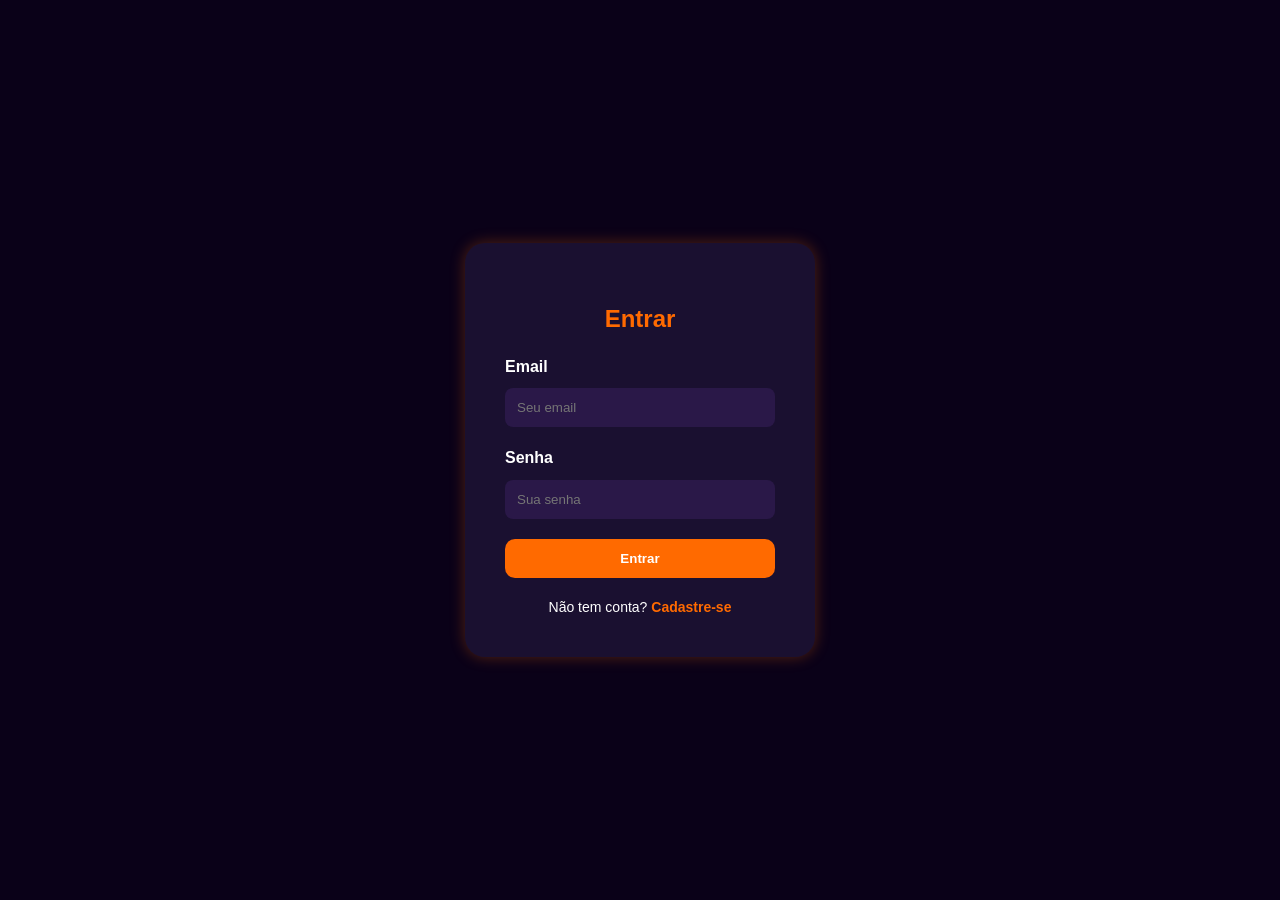
==== A5A Homepage/login.html @ 9a2edf59 "Add files via upload" ====
<!doctype html>
<html lang="pt-BR">
<head>
  <meta charset="utf-8">
  <meta name="viewport" content="width=device-width,initial-scale=1">
  <title>Login — A5A</title>
  <link rel="stylesheet" href="style.css">
  <style>
    body {
      background: #0a0118;
      color: #fff;
      font-family: Arial, sans-serif;
      display: flex;
      justify-content: center;
      align-items: center;
      height: 100vh;
      margin: 0;
    }

    .login-container {
      background: #1a1030;
      padding: 40px;
      border-radius: 20px;
      width: 350px;
      box-shadow: 0 0 15px rgba(255, 115, 0, 0.3);
    }

    .login-container h2 {
      text-align: center;
      margin-bottom: 20px;
      color: var(--accent-orange);
    }

    .login-container label {
      font-weight: 600;
    }

    .login-container input {
      width: 100%;
      padding: 12px;
      margin: 10px 0 20px;
      border-radius: 8px;
      border: none;
      outline: none;
      background: #2a1848;
      color: #fff;
    }

    .login-container button {
      width: 100%;
      padding: 12px;
      border-radius: 10px;
      border: none;
      background: var(--accent-orange);
      color: #fff;
      font-weight: 600;
      cursor: pointer;
      transition: 0.3s;
    }

    .login-container button:hover {
      background: #ff8533;
      transform: scale(1.05);
    }

    .alt {
      text-align: center;
      margin-top: 20px;
      font-size: 14px;
    }

    .alt a {
      color: var(--accent-orange);
      text-decoration: none;
      font-weight: 600;
    }
  </style>
</head>
<body>
  <div class="login-container">
    <h2>Entrar</h2>

    <form>
      <label for="email">Email</label>
      <input type="email" id="email" placeholder="Seu email" required>

      <label for="senha">Senha</label>
      <input type="password" id="senha" placeholder="Sua senha" required>

      <button type="submit">Entrar</button>
    </form>

    <div class="alt">
      Não tem conta? <a href="#">Cadastre-se</a>
    </div>
  </div>
</body>
</html>
---- A5A Homepage/style.css ----
@import url('https://fonts.googleapis.com/css2?family=Poppins:ital,wght@0,100;0,200;0,300;0,400;0,500;0,600;0,700;0,800;0,900;1,100;1,200;1,300;1,400;1,500;1,600;1,700;1,800;1,900&display=swap');

:root{
  --bg:#121212;
  --card:#1b1b1b;
  --accent-purple:#6A0DAD;
  --accent-orange:#FF6A00;
  --muted:#9a9a9a;
  --glass: rgba(255,255,255,0.04);
  --radius:14px;
  --gap:20px;
  --max-width:1200px;
}

*{box-sizing:border-box}
html,body{height:100%}
body{
  margin:0;
  font-family:'Inter',system-ui,Segoe UI,Roboto,"Helvetica Neue",Arial;
  background:var(--bg);
  color:#eee;
  -webkit-font-smoothing:antialiased;
  -moz-osx-font-smoothing:grayscale;
  line-height:1.4;
}

/* Layout */
.site {
  max-width:var(--max-width);
  margin: 30px auto;
  padding: 0 18px 60px;
}

/* Navbar */
header.navbar {
  background:var(--accent-purple);
  border-radius:10px;
  padding:12px 18px;
  box-shadow: 0 6px 18px rgba(0,0,0,0.5);
  margin-bottom:18px;
}

.nav-inner {
  display:flex;
  align-items:center;
  gap:18px;
  max-width:var(--max-width);
  margin:0 auto;
}

.brand img{height:44px; width:auto; display:block;}

nav.primary {
  margin-left:18px;
  display:flex;
  gap:8px;
  flex-wrap:wrap;
}

nav.primary a{
  color:#222;
  background:white;
  padding:6px 12px;
  border-radius:999px;
  text-decoration:none;
  font-weight:600;
  font-size:14px;
  box-shadow:0 2px 6px rgba(0,0,0,0.15);
  
}

nav.primary a.inactive {
  background:transparent;
  color:#fff;
  padding:6px 10px;
  border-radius:6px;
  font-weight:500;
  opacity:0.95;
}

.nav-spacer{flex:1}
.nav-actions{display:flex; gap:8px; align-items:center}
.nav-actions button{
  background:var(--glass);
  border:1px solid rgba(255,255,255,0.06);
  color:#fff;
  padding:6px 10px;
  border-radius:8px;
  cursor:pointer;
}

/* Hero */
.hero {
  position:relative;
  border-radius:16px;
  overflow:hidden;
  box-shadow: 0 12px 40px rgba(0,0,0,0.6);
  margin-bottom:22px;
}

.hero .bg {
  display:block;
  width:100%;
  height:360px;
  object-fit:cover;
  filter:brightness(0.45);
}

.logo-center {
  position:absolute;
  left:50%;
  top:50%;
  transform:translate(-50%,-50%);
  display:flex;
  align-items:center;
  justify-content:center;
  width:220px;
  height:110px;
  backdrop-filter: blur(4px);
  border-radius:12px;
  border:2px solid rgba(255,255,255,0.06);
  background: linear-gradient(180deg, rgba(0,0,0,0.2), rgba(0,0,0,0.25));
}
.logo-center img{width:85%; height:auto; display:block;}

/* Jogos */
.games {
  display:grid;
  grid-template-columns:repeat(2,1fr);
  gap:18px;
  margin-bottom:36px;
}
.game-card {
  position:relative;
  border-radius:20px;
  overflow:hidden;
  min-height:220px;
  background:var(--card);
  box-shadow: 0 8px 28px rgba(0,0,0,0.6);
}
.game-card img{width:100%; height:100%; object-fit:cover; filter:brightness(0.45)}
.game-card .label {
  position:absolute;
  left:18px;
  bottom:18px;
  background: linear-gradient(90deg, rgba(0,0,0,0.35), rgba(0,0,0,0.5));
  padding:10px 14px;
  border-radius:10px;
  color:#fff;
  font-weight:500;
  letter-spacing:0.6px;
  box-shadow:0 4px 18px rgba(0,0,0,0.5);
}

/* Membros */
.section-title {font-size:16px; font-weight:600; margin-bottom:6px; color:#fff;}
.section-sub { color:var(--muted); margin-bottom:16px; font-size:13px }
.members-grid {
  display:grid;
  grid-template-columns: repeat(3, 1fr);
  gap:16px;
  margin-bottom:28px;
}
.member {
  background: linear-gradient(180deg, rgba(255,255,255,0.01), rgba(255,255,255,0.02));
  border-radius:12px;
  padding:16px;
  display:flex;
  gap:12px;
  align-items:center;
  border:1px solid rgba(255,255,255,0.04);
  box-shadow: 0 8px 20px rgba(0,0,0,0.6);
}
.member .avatar {
  width:44px; height:44px; border-radius:50%;
  overflow:hidden; flex:0 0 44px;
  border:2px solid rgba(255,255,255,0.06);
}
.member .avatar img{width:100%; height:100%; object-fit:cover; display:block}
.member .info {font-size:13px}
.member .info .role {font-weight:600; color:#fff}
.member .info .name {color:var(--muted); margin-top:4px; font-size:12px}

/* Footer */
footer.site-footer {
  border-top:1px solid rgba(255,255,255,0.03);
  padding-top:18px;
  margin-top:10px;
  display:flex;
  justify-content:space-between;
  align-items:center;
  gap:12px;
  color:var(--muted);
}
.socials {display:flex; gap:10px}
.socials a img{
  width:24px; height:24px;
  opacity:0.8;
  transition:0.3s;
}
.socials a img:hover{opacity:1; transform:scale(1.1)}

/* Responsivo */
@media (max-width:1000px){
  .site{padding:0 14px}
  .games{grid-template-columns:1fr}
  .members-grid{grid-template-columns:repeat(2,1fr)}
  .hero .bg{height:300px}
}
@media (max-width:640px){
  .nav-inner{flex-wrap:wrap}
  nav.primary{order:3; width:100%; justify-content:flex-start; gap:6px; margin-top:8px}
  .nav-spacer{display:none}
  .members-grid{grid-template-columns:1fr}
  .hero .bg{height:220px}
  .logo-center{width:180px; height:96px}
}
/* Botão menu mobile */
.menu-toggle {
  display: none;
  background: transparent;
  border: none;
  font-size: 28px;
  color: #fff;
  cursor: pointer;
  margin-left: auto;
}

/* Ajustes gerais da navbar */
.nav-inner {
  display: flex;
  align-items: center;
  justify-content: space-between;
  flex-wrap: wrap;
}

nav.primary {
  display: flex;
  flex-wrap: wrap;
  gap: 8px;
  margin-left: 18px;
  transition: max-height 0.4s ease, opacity 0.3s ease;
}

@media (max-width: 780px) {
  .menu-toggle {
    display: block;
  }

  nav.primary {
    flex-direction: column;
    width: 100%;
    max-height: 0;
    overflow: hidden;
    opacity: 0;
    background: rgba(0, 0, 0, 0.4);
    border-radius: 10px;
    margin-top: 10px;
    padding: 0;
  }

  nav.primary.open {
    max-height: 400px;
    opacity: 1;
    padding: 10px 0;
  }

  nav.primary a {
    display: block;
    text-align: center;
    width: 100%;
    margin: 6px 0;
  }

  .nav-actions {
    width: 100%;
    display: flex;
    justify-content: center;
    margin-top: 10px;
  }

  .menu-toggle.active {
    transform: rotate(90deg);
    transition: 0.3s;
  }
}
/* --- Fonte global Poppins --- */
body {
  font-family: 'Poppins', system-ui, sans-serif;
}

/* --- Estilo geral do botão "Entrar" --- */
.nav-actions {
  display: flex;
  justify-content: flex-end; /* Alinha à direita no desktop */
  align-items: center;
}

.nav-actions button {
  background: var(--accent-orange);
  color: #fff;
  border: none;
  font-weight: 600;
  font-size: 16px;
  padding: 12px 28px;
  border-radius: 10px;
  cursor: pointer;
  transition: 0.3s ease;
}

.nav-actions button:hover {
  background: #ff8533;
  transform: scale(1.05);
}

/* --- Centralizar apenas na versão mobile --- */
@media (max-width: 780px) {
  .nav-actions {
    justify-content: center; /* Centraliza no mobile */
    width: 100%;
    margin-top: 10px;
  }
}
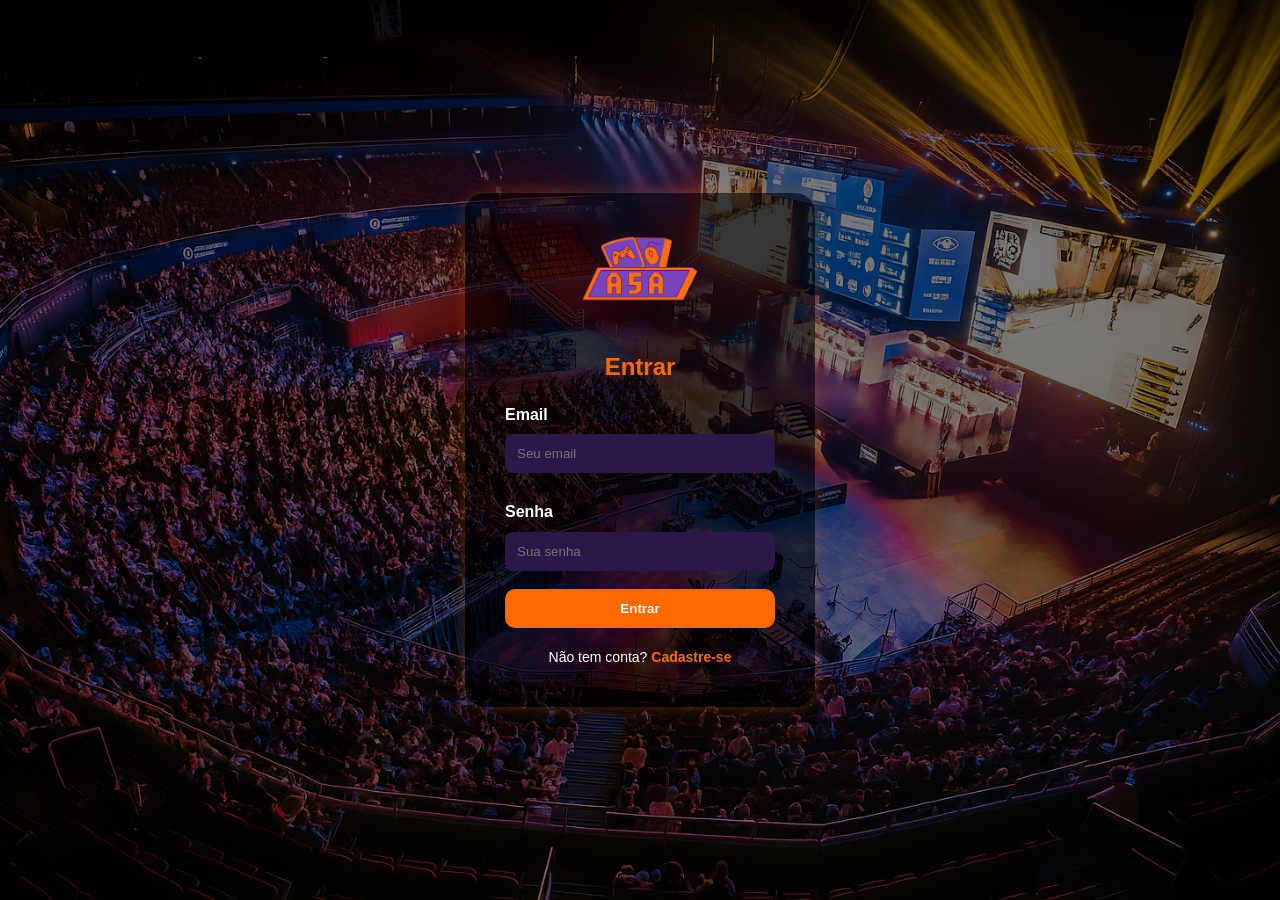
==== commit 7dff6037: "Add files via upload" ====
--- a/A5A Homepage/login.html
+++ b/A5A Homepage/login.html
@@ -4,10 +4,12 @@
   <meta charset="utf-8">
   <meta name="viewport" content="width=device-width,initial-scale=1">
   <title>Login — A5A</title>
+
   <link rel="stylesheet" href="style.css">
+
   <style>
     body {
-      background: #0a0118;
+      background: url("imagens/fundo.png") no-repeat center center/cover;
       color: #fff;
       font-family: Arial, sans-serif;
       display: flex;
@@ -15,35 +17,47 @@
       align-items: center;
       height: 100vh;
       margin: 0;
+      backdrop-filter: brightness(0.5);
     }
 
     .login-container {
-      background: #1a1030;
+      background: rgba(0, 0, 0, 0.55);
       padding: 40px;
       border-radius: 20px;
       width: 350px;
       box-shadow: 0 0 15px rgba(255, 115, 0, 0.3);
+      text-align: center;
+    }
+
+    /* Logo */
+    .login-logo img {
+      width: 120px;
+      margin-bottom: 20px;
     }
 
     .login-container h2 {
-      text-align: center;
       margin-bottom: 20px;
       color: var(--accent-orange);
+      font-weight: 700;
     }
 
     .login-container label {
       font-weight: 600;
+      display: block;
+      text-align: left;
+      margin-top: 10px;
     }
 
     .login-container input {
       width: 100%;
       padding: 12px;
-      margin: 10px 0 20px;
+      margin-top: 8px;
       border-radius: 8px;
       border: none;
       outline: none;
       background: #2a1848;
       color: #fff;
+      margin-bottom: 18px;
     }
 
     .login-container button {
@@ -64,7 +78,6 @@
     }
 
     .alt {
-      text-align: center;
       margin-top: 20px;
       font-size: 14px;
     }
@@ -77,7 +90,14 @@
   </style>
 </head>
 <body>
+
   <div class="login-container">
+
+    <!-- Logo adicionada -->
+    <div class="login-logo">
+      <img src="imagens/a5alogo.png" alt="Logo A5A">
+    </div>
+
     <h2>Entrar</h2>
 
     <form>
@@ -93,6 +113,8 @@
     <div class="alt">
       Não tem conta? <a href="#">Cadastre-se</a>
     </div>
+
   </div>
+
 </body>
 </html>
--- a/A5A Homepage/style.css
+++ b/A5A Homepage/style.css
@@ -296,7 +296,8 @@
   align-items: center;
 }
 
-.nav-actions button {
+.btn-login{
+  display: inline-block;
   background: var(--accent-orange);
   color: #fff;
   border: none;
@@ -306,7 +307,15 @@
   border-radius: 10px;
   cursor: pointer;
   transition: 0.3s ease;
-}
+  text-decoration: none; /* Remove sublinhado */
+}
+
+.btn-login:hover {
+  background: #ff8533;
+  transform: scale(1.05);
+}
+
+
 
 .nav-actions button:hover {
   background: #ff8533;
